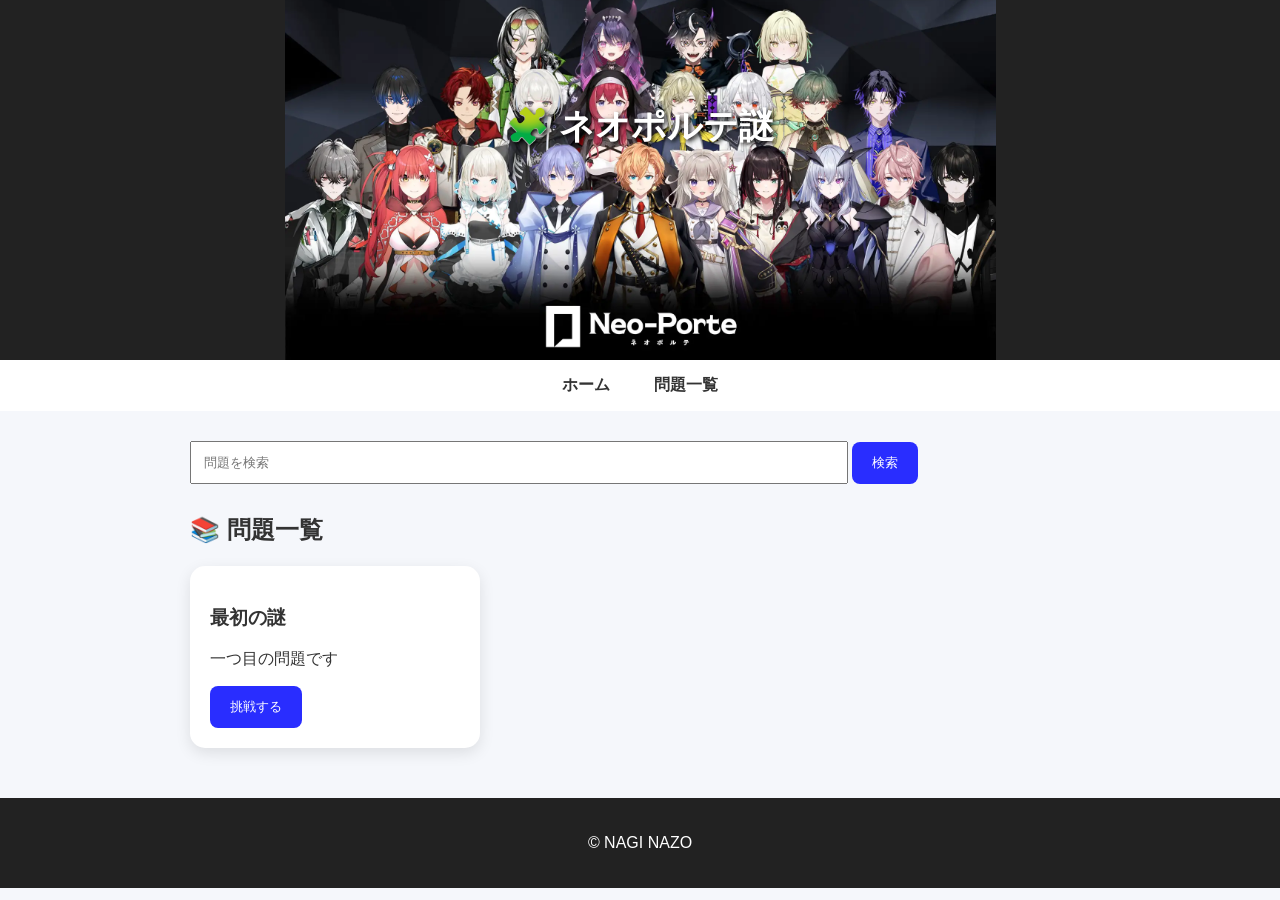
==== index.html @ 5c4b34ef "Rename nazo.html to index.html" ====
<!DOCTYPE html>
<html lang="ja">
<head>
    <meta charset="UTF-8">
    <meta name="viewport" content="width=device-width, initial-scale=1.0">
    <title>NAGI NAZO
    </title>

    <link rel="stylesheet" href="nazo.css">
</head>

<body>

<header>
    <h1>🧩  ネオポルテ謎</h1>
</header>


<nav>
    <a href="#">ホーム</a>
    <a href="#">問題一覧</a>
</nav>


<main>

<section class="search">
    <input type="text" placeholder="問題を検索">
    <button>検索</button>
</section>


<h2>📚 問題一覧</h2>


<div class="cards">


<div class="card">
    <h3>最初の謎</h3>

    <p class="level">
        
    </p>

    <p>
        一つ目の問題です
    </p>

    <button onclick="openPuzzle(1)">
        挑戦する
    </button>
</div>

</div>


<section id="puzzle" class="puzzle hidden">

<h2 id="title"></h2>

<img id="puzzleImage" src="数字の順に並べてできる言葉は.png" alt="ネオポルテナゾトキ">

<p id="question"></p>


<input id="answer" placeholder="答えを入力">

<button onclick="checkAnswer()">
回答する
</button>


<button onclick="showHint()">
💡ヒント
</button>


<p id="hint"></p>


<p id="result"></p>


<img id="puzzleAnsImage" src="数字の順に並べてできる言葉はAns.png" alt="解説画像" class="hidden">



</section>

</main>

<footer>

<p>
© NAGI NAZO
</p>

</footer>

<script src="nazo.js"></script>

</body>
</html>
---- nazo.css ----
body{

    margin:0;
    font-family:
    "Noto Sans JP",
    sans-serif;

    background:#f5f7fb;

    color:#333;

}



header{
    height: 200px;

    background-image: url("images/neoporte header.png");

    background-size: contain;

    background-position: center;

    background-repeat: no-repeat;

    background-color: #222;

    color:white;

    text-align:center;

    padding:80px 30px;

}



header h1{

    font-size:35px;

}



nav{

    background:white;

    padding:15px;

    text-align:center;

}



nav a{

    margin:20px;

    text-decoration:none;

    color:#333;

    font-weight:bold;

}



main{

    width:90%;

    max-width:900px;

    margin:auto;

}



.search{

    margin:30px 0;

}



.search input{

    width:70%;

    padding:12px;

}



button{

    background:#292dff;

    color:white;

    border:none;

    padding:12px 20px;

    border-radius:8px;

    cursor:pointer;

}



button:hover{

    opacity:0.8;

}



.cards{

    display:flex;

    gap:20px;

    flex-wrap:wrap;

}



.card{

    background:white;

    padding:20px;

    border-radius:15px;

    width:250px;

    box-shadow:
    0 5px 15px rgba(0,0,0,0.1);

}



.level{

    color:#ffb300;

}



.puzzle{

    background:white;

    margin-top:40px;

    padding:30px;

    border-radius:15px;

}



.hidden{

    display:none;

}



#answer{

    padding:12px;

    margin:20px;

}



#result{

    font-size:22px;

    font-weight:bold;

}



footer{

    margin-top:50px;

    background:#222;

    color:white;

    text-align:center;

    padding:20px;

}

#puzzleImage{

width:100%;

max-width:600px;

border-radius:15px;

margin:20px 0;

}

#puzzleAnsImage{

    width:100%;
    max-width:600px;

    margin-top:20px;

    border-radius:15px;

}

h1 {
    color: white;
    text-shadow: 
        2px 2px 5px black;
}
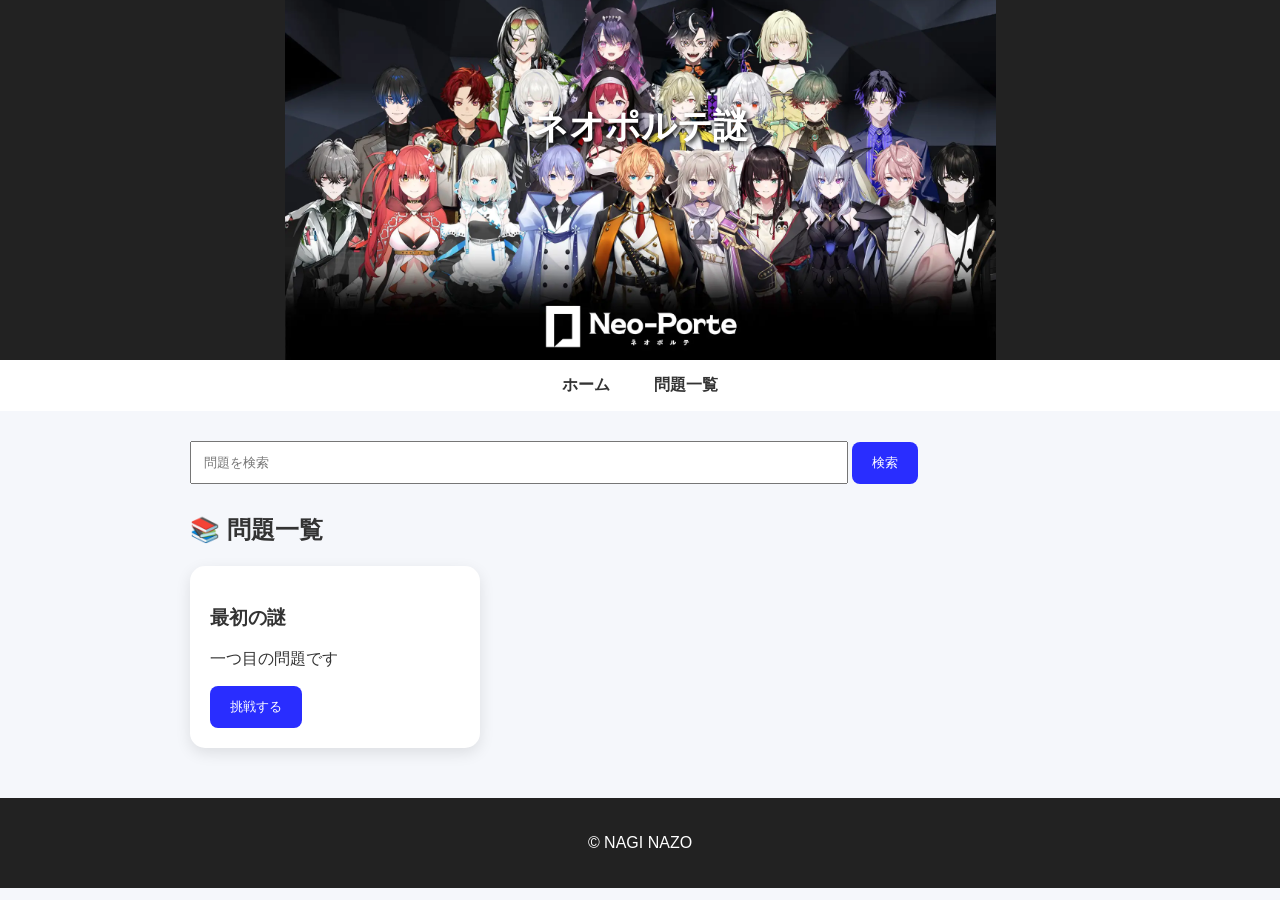
==== commit 2c50fe26: "Neo-Porteサイトを復旧" ====
--- a/index.html
+++ b/index.html
@@ -12,7 +12,7 @@
 <body>
 
 <header>
-    <h1>🧩  ネオポルテ謎</h1>
+    <h1>ネオポルテ謎</h1>
 </header>
 
 
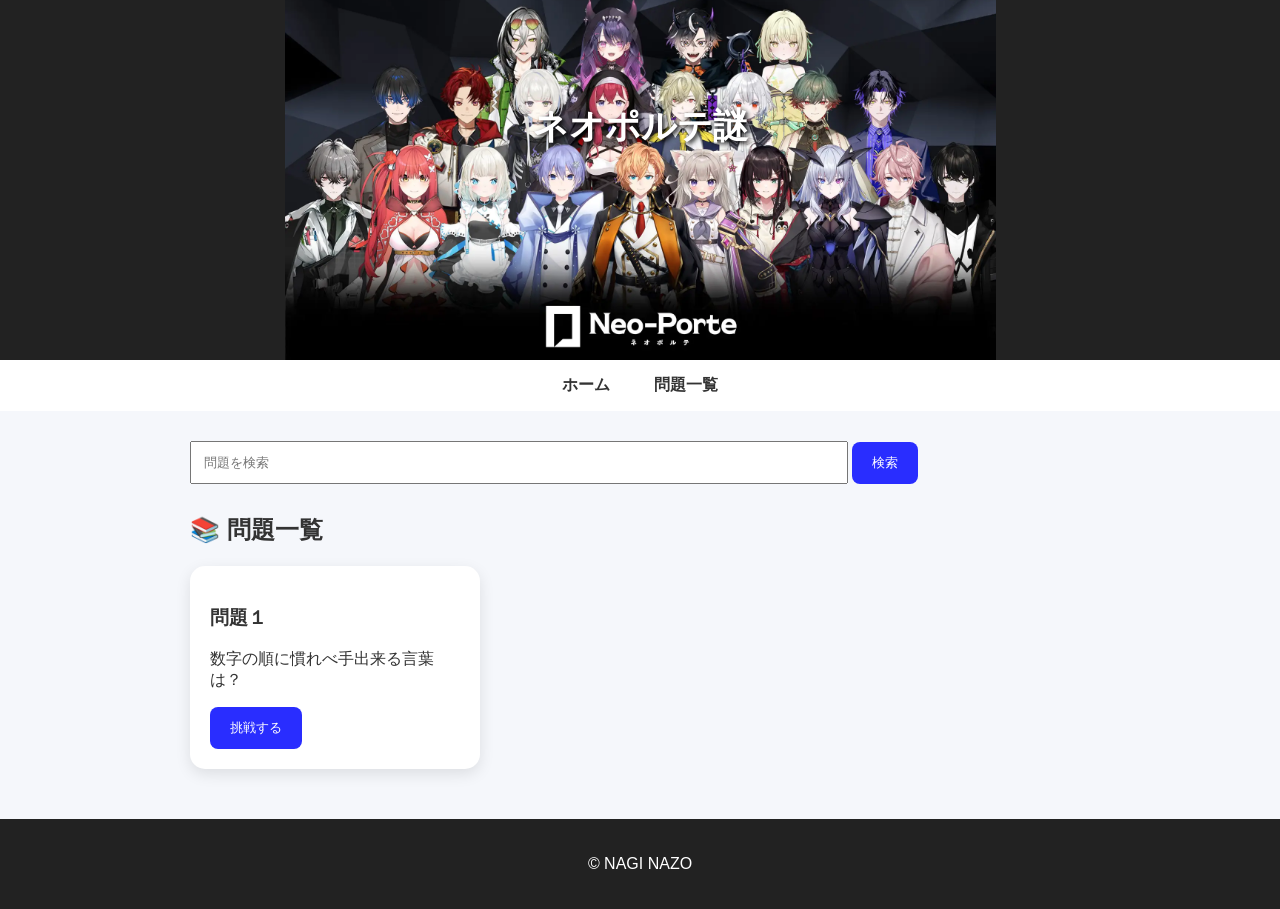
==== commit 1266c3c7: "サイトを更新" ====
--- a/index.html
+++ b/index.html
@@ -37,14 +37,14 @@
 
 
 <div class="card">
-    <h3>最初の謎</h3>
+    <h3>問題１</h3>
 
     <p class="level">
         
     </p>
 
     <p>
-        一つ目の問題です
+        数字の順に慣れべ手出来る言葉は？
     </p>
 
     <button onclick="openPuzzle(1)">
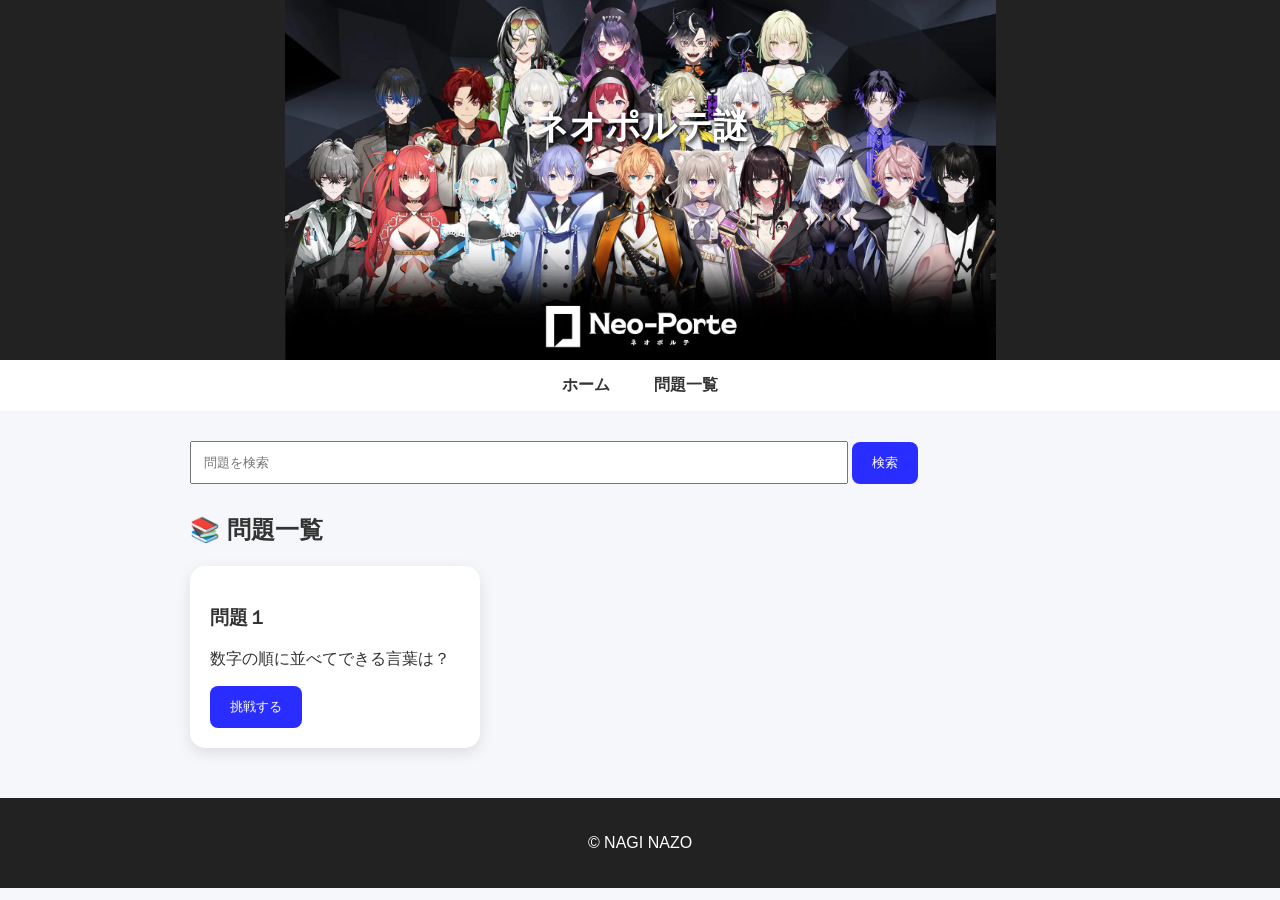
==== commit 391804d6: "サイトを更新" ====
--- a/index.html
+++ b/index.html
@@ -44,7 +44,7 @@
     </p>
 
     <p>
-        数字の順に慣れべ手出来る言葉は？
+        数字の順に並べてできる言葉は？
     </p>
 
     <button onclick="openPuzzle(1)">
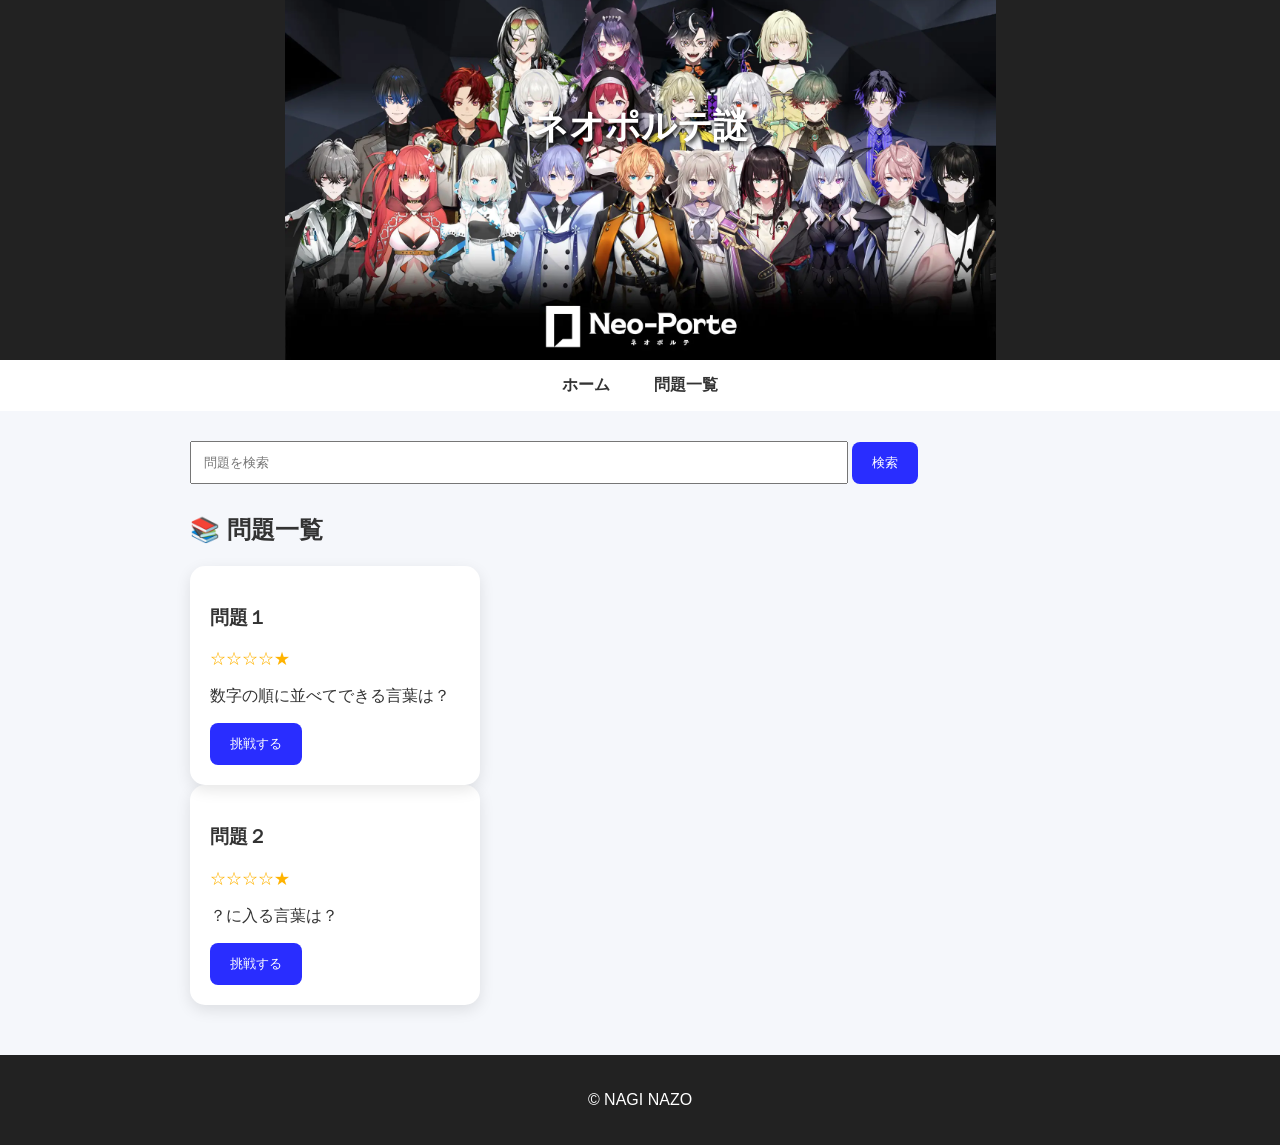
==== commit 4616bd65: "問題を追加した" ====
--- a/index.html
+++ b/index.html
@@ -40,7 +40,7 @@
     <h3>問題１</h3>
 
     <p class="level">
-        
+        ☆☆☆☆★
     </p>
 
     <p>
@@ -54,7 +54,6 @@
 
 </div>
 
-
 <section id="puzzle" class="puzzle hidden">
 
 <h2 id="title"></h2>
@@ -63,6 +62,49 @@
 
 <p id="question"></p>
 
+<input id="answer" placeholder="答えを入力">
+
+<button onclick="checkAnswer()">
+回答する
+</button>
+
+<button onclick="showHint()">
+💡ヒント
+</button>
+
+<p id="hint"></p>
+
+<p id="result"></p>
+
+<img id="puzzleAnsImage" src="数字の順に並べてできる言葉はAns.png" alt="解説画像" class="hidden">
+
+</section>
+
+<div class="card">
+    <h3>問題２</h3>
+
+    <p class="level">
+        ☆☆☆☆★
+    </p>
+
+    <p>
+        ？に入る言葉は？
+    </p>
+
+    <button onclick="openPuzzle(2)">
+        挑戦する
+    </button>
+</div>
+
+</div>
+
+<section id="puzzle" class="puzzle hidden">
+
+<h2 id="title"></h2>
+
+<img id="puzzleImage" src="基地徒歩しの.png" alt="ネオポルテナゾトキ">
+
+<p id="question"></p>
 
 <input id="answer" placeholder="答えを入力">
 
@@ -70,21 +112,15 @@
 回答する
 </button>
 
-
 <button onclick="showHint()">
-💡ヒント
+ヒント
 </button>
-
 
 <p id="hint"></p>
 
-
 <p id="result"></p>
 
-
-<img id="puzzleAnsImage" src="数字の順に並べてできる言葉はAns.png" alt="解説画像" class="hidden">
-
-
+<img id="puzzleAnsImage" src="基地徒歩しのAns.png" alt="解説画像" class="hidden">
 
 </section>
 
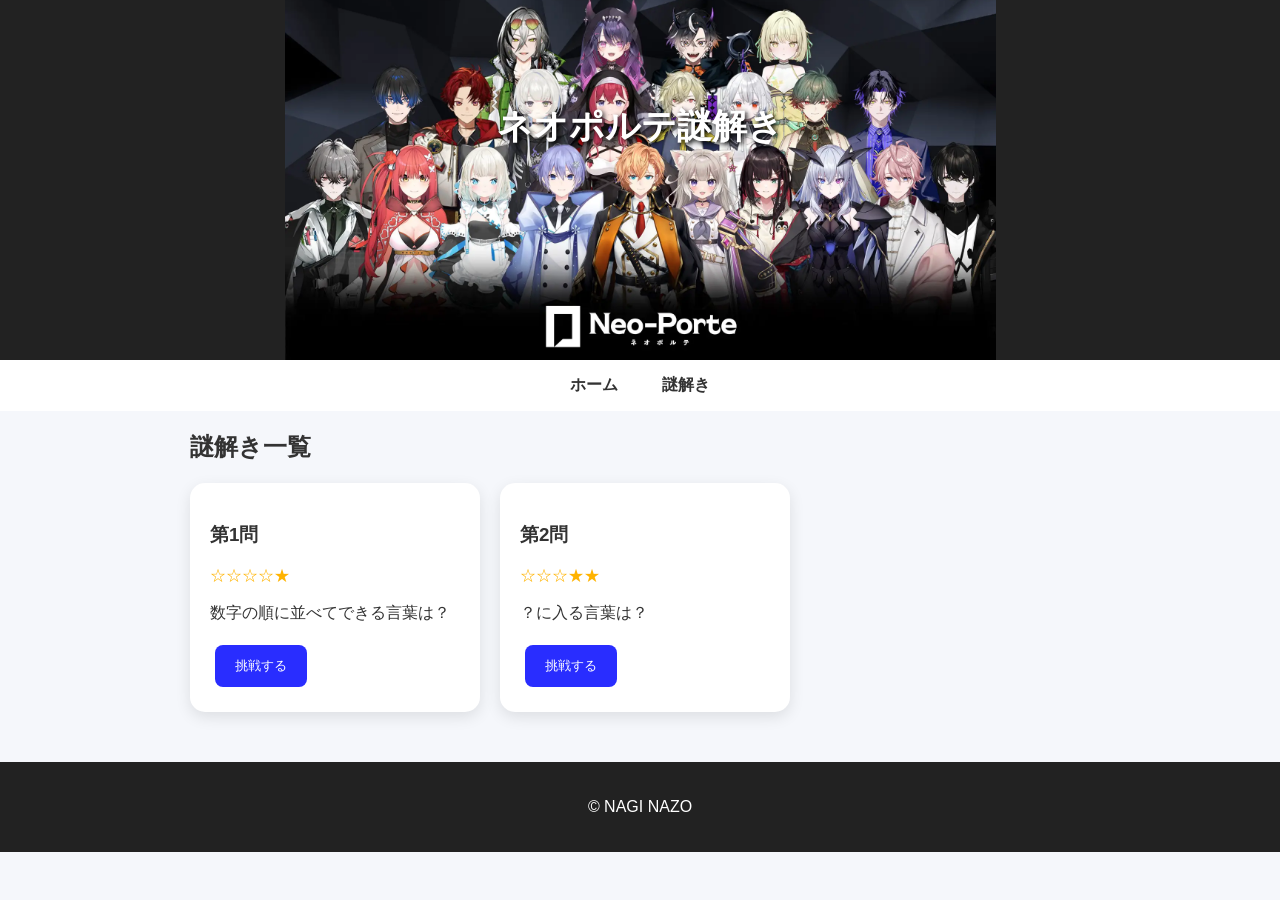
==== commit 7493c072: "サイトを更新" ====
--- a/index.html
+++ b/index.html
@@ -1,140 +1,189 @@
 <!DOCTYPE html>
 <html lang="ja">
+
 <head>
     <meta charset="UTF-8">
     <meta name="viewport" content="width=device-width, initial-scale=1.0">
-    <title>NAGI NAZO
-    </title>
+
+    <title>ネオポルテ謎解き</title>
 
     <link rel="stylesheet" href="nazo.css">
 </head>
 
 <body>
 
-<header>
-    <h1>ネオポルテ謎</h1>
-</header>
+    <!-- ヘッダー -->
+    <header>
+        <h1>ネオポルテ謎解き</h1>
+    </header>
 
 
-<nav>
-    <a href="#">ホーム</a>
-    <a href="#">問題一覧</a>
-</nav>
+    <!-- ナビゲーション -->
+    <nav>
+        <a href="#home">ホーム</a>
+        <a href="#nazo">謎解き</a>
+    </nav>
 
 
-<main>
+    <!-- メイン -->
+    <main id="home">
 
-<section class="search">
-    <input type="text" placeholder="問題を検索">
-    <button>検索</button>
-</section>
+        <h2 id="nazo">謎解き一覧</h2>
+
+        <div class="cards">
+
+            <!-- 問題1 -->
+            <div class="card">
+
+                <h3>第1問</h3>
+
+                <p class="level">
+                    ☆☆☆☆★
+                </p>
+
+                <p>
+                    数字の順に並べてできる言葉は？
+                </p>
+
+                <button onclick="openPuzzle(1)">
+                    挑戦する
+                </button>
+
+            </div>
 
 
-<h2>📚 問題一覧</h2>
+            <!-- 問題2 -->
+            <div class="card">
+
+                <h3>第2問</h3>
+
+                <p class="level">
+                    ☆☆☆★★
+                </p>
+
+                <p>
+                    ？に入る言葉は？
+                </p>
+
+                <button onclick="openPuzzle(2)">
+                    挑戦する
+                </button>
+
+            </div>
+
+        </div>
 
 
-<div class="cards">
+        <!-- 謎解き表示部分 -->
+        <section id="puzzle" class="puzzle hidden">
+
+            <h2 id="title"></h2>
 
 
-<div class="card">
-    <h3>問題１</h3>
+            <!-- 問題画像 -->
+            <img
+                id="puzzleImage"
+                src=""
+                alt="謎解き問題"
+            >
 
-    <p class="level">
-        ☆☆☆☆★
-    </p>
 
-    <p>
-        数字の順に並べてできる言葉は？
-    </p>
+            <!-- 問題文 -->
+            <p id="question"></p>
 
-    <button onclick="openPuzzle(1)">
-        挑戦する
-    </button>
-</div>
 
-</div>
+            <!-- 回答入力 -->
+            <input
+                id="answer"
+                type="text"
+                placeholder="答えを入力"
+            >
 
-<section id="puzzle" class="puzzle hidden">
 
-<h2 id="title"></h2>
+            <!-- 回答ボタン -->
+            <button onclick="checkAnswer()">
+                回答する
+            </button>
 
-<img id="puzzleImage" src="数字の順に並べてできる言葉は.png" alt="ネオポルテナゾトキ">
 
-<p id="question"></p>
+            <!-- 答えを見る -->
+            <button onclick="showAnswerConfirm()">
+                👀 答えを見る
+            </button>
 
-<input id="answer" placeholder="答えを入力">
 
-<button onclick="checkAnswer()">
-回答する
-</button>
+            <!-- ヒント -->
+            <button onclick="showHint()">
+                💡 ヒント
+            </button>
 
-<button onclick="showHint()">
-💡ヒント
-</button>
 
-<p id="hint"></p>
+            <!-- ヒント表示 -->
+            <p id="hint"></p>
 
-<p id="result"></p>
 
-<img id="puzzleAnsImage" src="数字の順に並べてできる言葉はAns.png" alt="解説画像" class="hidden">
+            <!-- 正解・不正解 -->
+            <p id="result"></p>
 
-</section>
 
-<div class="card">
-    <h3>問題２</h3>
+            <!-- 答えを見る確認画面 -->
+            <div id="answerConfirm" class="hidden">
 
-    <p class="level">
-        ☆☆☆☆★
-    </p>
+                <p>
+                    本当に答えを見ますか？
+                </p>
 
-    <p>
-        ？に入る言葉は？
-    </p>
+                <button onclick="showAnswer()">
+                    はい
+                </button>
 
-    <button onclick="openPuzzle(2)">
-        挑戦する
-    </button>
-</div>
+                <button onclick="cancelAnswer()">
+                    いいえ
+                </button>
 
-</div>
+            </div>
 
-<section id="puzzle" class="puzzle hidden">
 
-<h2 id="title"></h2>
+            <!-- 答え -->
+            <p
+                id="answerDisplay"
+                class="hidden"
+            ></p>
 
-<img id="puzzleImage" src="基地徒歩しの.png" alt="ネオポルテナゾトキ">
 
-<p id="question"></p>
+            <!-- 解説画像 -->
+            <img
+                id="puzzleAnsImage"
+                src=""
+                alt="解説画像"
+                class="hidden"
+            >
 
-<input id="answer" placeholder="答えを入力">
 
-<button onclick="checkAnswer()">
-回答する
-</button>
+            <!-- 解説文章 -->
+            <p
+                id="explanation"
+                class="hidden"
+            ></p>
 
-<button onclick="showHint()">
-ヒント
-</button>
+        </section>
 
-<p id="hint"></p>
+    </main>
 
-<p id="result"></p>
 
-<img id="puzzleAnsImage" src="基地徒歩しのAns.png" alt="解説画像" class="hidden">
+    <!-- フッター -->
+    <footer>
 
-</section>
+        <p>
+            © NAGI NAZO
+        </p>
 
-</main>
+    </footer>
 
-<footer>
 
-<p>
-© NAGI NAZO
-</p>
-
-</footer>
-
-<script src="nazo.js"></script>
+    <!-- JavaScript -->
+    <script src="nazo.js"></script>
 
 </body>
-</html>
+
+</html>
--- a/nazo.css
+++ b/nazo.css
@@ -1,63 +1,51 @@
+/* 全体 */
+
 body{
-
     margin:0;
-    font-family:
-    "Noto Sans JP",
-    sans-serif;
-
+    font-family:"Noto Sans JP", sans-serif;
     background:#f5f7fb;
-
     color:#333;
-
-}
-
-
+}
+
+
+/* ヘッダー */
 
 header{
-    height: 200px;
-
-    background-image: url("images/neoporte header.png");
-
-    background-size: contain;
-
-    background-position: center;
-
-    background-repeat: no-repeat;
-
-    background-color: #222;
+    height:200px;
+
+    background-image:url("images/neoporte header.png");
+
+    background-size:contain;
+    background-position:center;
+    background-repeat:no-repeat;
+
+    background-color:#222;
 
     color:white;
 
     text-align:center;
 
     padding:80px 30px;
-
-}
-
+}
 
 
 header h1{
-
     font-size:35px;
-
-}
-
-
+}
+
+
+/* ナビゲーション */
 
 nav{
-
     background:white;
 
     padding:15px;
 
     text-align:center;
-
-}
-
+}
 
 
 nav a{
-
     margin:20px;
 
     text-decoration:none;
@@ -65,43 +53,37 @@
     color:#333;
 
     font-weight:bold;
-
-}
-
-
+}
+
+
+/* メイン */
 
 main{
-
     width:90%;
 
     max-width:900px;
 
     margin:auto;
-
-}
-
-
+}
+
+
+/* 検索 */
 
 .search{
-
     margin:30px 0;
-
-}
-
+}
 
 
 .search input{
-
     width:70%;
 
     padding:12px;
-
-}
-
-
+}
+
+
+/* ボタン */
 
 button{
-
     background:#292dff;
 
     color:white;
@@ -114,32 +96,27 @@
 
     cursor:pointer;
 
-}
-
+    margin:5px;
+}
 
 
 button:hover{
-
     opacity:0.8;
-
-}
-
-
+}
+
+
+/* 問題カード */
 
 .cards{
-
     display:flex;
 
     gap:20px;
 
     flex-wrap:wrap;
-
-}
-
+}
 
 
 .card{
-
     background:white;
 
     padding:20px;
@@ -148,23 +125,18 @@
 
     width:250px;
 
-    box-shadow:
-    0 5px 15px rgba(0,0,0,0.1);
-
-}
-
+    box-shadow:0 5px 15px rgba(0,0,0,0.1);
+}
 
 
 .level{
-
     color:#ffb300;
-
-}
-
-
+}
+
+
+/* 謎解き */
 
 .puzzle{
-
     background:white;
 
     margin-top:40px;
@@ -172,41 +144,80 @@
     padding:30px;
 
     border-radius:15px;
-
-}
-
-
+}
+
+
+/* 非表示 */
 
 .hidden{
-
     display:none;
-
-}
-
-
+}
+
+
+/* 回答入力 */
 
 #answer{
-
     padding:12px;
 
     margin:20px;
-
-}
-
-
+}
+
+
+/* 結果 */
 
 #result{
-
     font-size:22px;
 
     font-weight:bold;
-
-}
-
-
+}
+
+
+/* 答え */
+
+#answerDisplay{
+    font-size:20px;
+
+    font-weight:bold;
+
+    margin-top:20px;
+}
+
+
+/* 答え確認 */
+
+#answerConfirm{
+    margin-top:20px;
+
+    padding:20px;
+
+    background:#f5f7fb;
+
+    border-radius:10px;
+
+    text-align:center;
+}
+
+
+/* 解説 */
+
+#explanation{
+    font-size:17px;
+
+    line-height:1.8;
+
+    margin-top:20px;
+
+    padding:20px;
+
+    background:#f5f7fb;
+
+    border-radius:10px;
+}
+
+
+/* フッター */
 
 footer{
-
     margin-top:50px;
 
     background:#222;
@@ -216,34 +227,39 @@
     text-align:center;
 
     padding:20px;
-
-}
+}
+
+
+/* 問題画像 */
 
 #puzzleImage{
-
-width:100%;
-
-max-width:600px;
-
-border-radius:15px;
-
-margin:20px 0;
-
-}
+    width:100%;
+
+    max-width:600px;
+
+    border-radius:15px;
+
+    margin:20px 0;
+}
+
+
+/* 解説画像 */
 
 #puzzleAnsImage{
-
     width:100%;
+
     max-width:600px;
 
     margin-top:20px;
 
     border-radius:15px;
-
-}
-
-h1 {
-    color: white;
-    text-shadow: 
-        2px 2px 5px black;
-}
+}
+
+
+/* 見出し */
+
+h1{
+    color:white;
+
+    text-shadow:2px 2px 5px black;
+}
